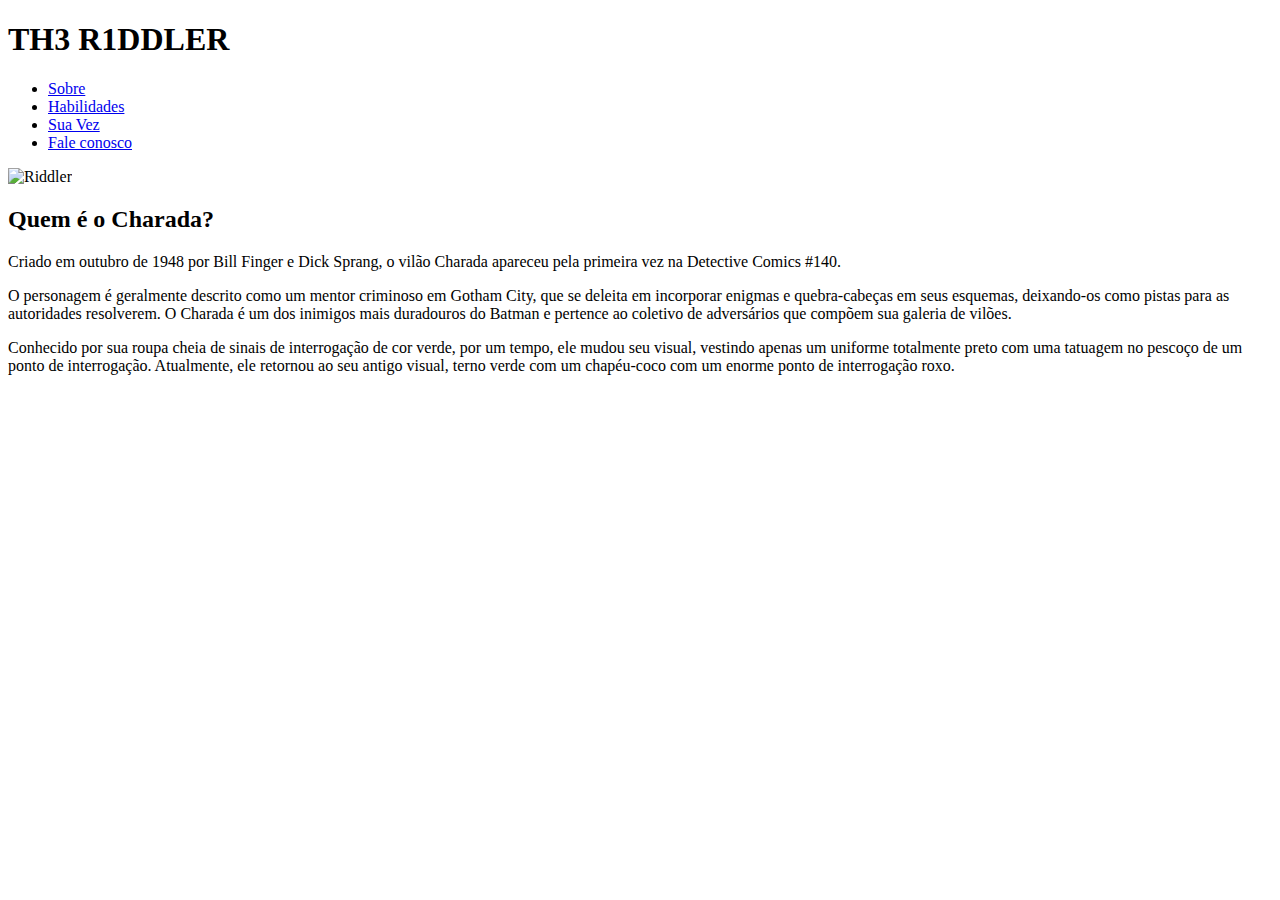
==== index.html @ e04e0206 "Create index.html" ====
<!DOCTYPE html>
<html lang="pt-br">
<head>
    <meta charset="UTF-8">
    <meta http-equiv="X-UA-Compatible" content="IE=edge">
    <meta name="viewport" content="width=device-width, initial-scale=1.0">
    <title>TH3 R1DDL3R - Resolva Isto</title>
    <link rel="stylesheet" href="style.css">
</head>
<body>
    <header>
        <div class="container">
            <h1>TH3 R1DDLER</h1>
            <nav>
                <ul>
                    <li>
                        <a href="#sobre">Sobre</a>
                    </li>
                    <li>
                        <a href="#habilidades">Habilidades</a>
                    </li>
                    <li>
                        <a href="#suavez">Sua Vez</a>
                    </li>
                    <li>
                        <a href="#faleconosco">Fale conosco</a>
                    </li>
                </ul>
            </nav>
        </div>
    </header>
    <section id="sobre">
        <div class="container">
            <img src="./images/riddler.png" alt="Riddler">
            <div>
                <h2>Quem é o Charada?</h2>
                <p>
                    Criado em outubro de 1948 por Bill Finger e Dick Sprang, o vilão Charada apareceu pela primeira vez na Detective Comics #140.
                </p>
                <p>
                    O personagem é geralmente descrito como um mentor criminoso em Gotham City, que se deleita em incorporar enigmas e quebra-cabeças em seus esquemas, deixando-os como pistas para as autoridades resolverem. O Charada é um dos inimigos mais duradouros do Batman e pertence ao coletivo de adversários que compõem sua galeria de vilões.
                </p>
                <p>
                    Conhecido por sua roupa cheia de sinais de interrogação de cor verde, por um tempo, ele mudou seu visual, vestindo apenas um uniforme totalmente preto com uma tatuagem no pescoço de um ponto de interrogação. Atualmente, ele retornou ao seu antigo visual, terno verde com um chapéu-coco com um enorme ponto de interrogação roxo.
                </p>
            </div>
        </div>
    </section>
</body>
</html>
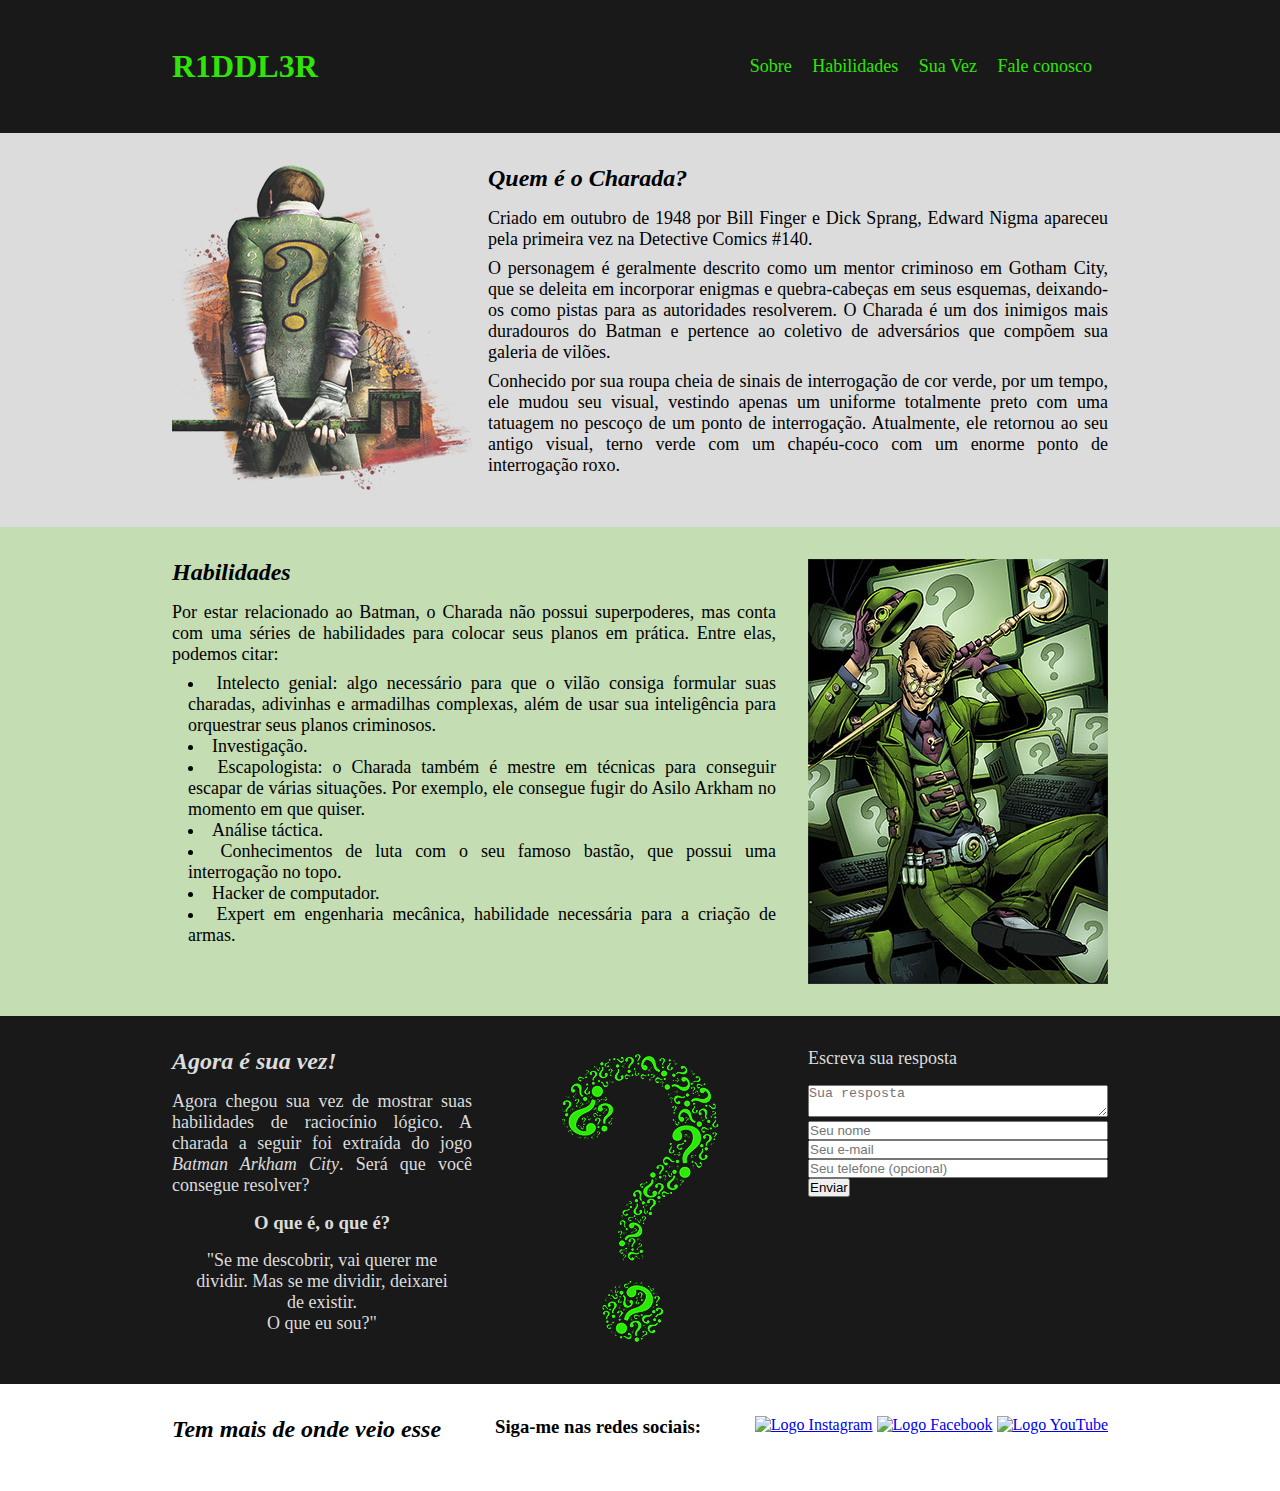
==== commit 30a651e6: "Site em andamento" ====
--- a/index.html
+++ b/index.html
@@ -4,13 +4,13 @@
     <meta charset="UTF-8">
     <meta http-equiv="X-UA-Compatible" content="IE=edge">
     <meta name="viewport" content="width=device-width, initial-scale=1.0">
-    <title>TH3 R1DDL3R - Resolva Isto</title>
+    <title>R1DDL3R - Desafios diários em forma de enigmas</title>
     <link rel="stylesheet" href="style.css">
 </head>
 <body>
     <header>
         <div class="container">
-            <h1>TH3 R1DDLER</h1>
+            <h1>R1DDL3R</h1>
             <nav>
                 <ul>
                     <li>
@@ -23,7 +23,7 @@
                         <a href="#suavez">Sua Vez</a>
                     </li>
                     <li>
-                        <a href="#faleconosco">Fale conosco</a>
+                        <a href="#contact">Fale conosco</a>
                     </li>
                 </ul>
             </nav>
@@ -31,11 +31,13 @@
     </header>
     <section id="sobre">
         <div class="container">
-            <img src="./images/riddler.png" alt="Riddler">
-            <div>
+            <div class="about-img">
+                <img src="images/riddler.png" alt="Riddler">
+            </div>
+            <div class="textarea">
                 <h2>Quem é o Charada?</h2>
                 <p>
-                    Criado em outubro de 1948 por Bill Finger e Dick Sprang, o vilão Charada apareceu pela primeira vez na Detective Comics #140.
+                    Criado em outubro de 1948 por Bill Finger e Dick Sprang, Edward Nigma apareceu pela primeira vez na Detective Comics #140.
                 </p>
                 <p>
                     O personagem é geralmente descrito como um mentor criminoso em Gotham City, que se deleita em incorporar enigmas e quebra-cabeças em seus esquemas, deixando-os como pistas para as autoridades resolverem. O Charada é um dos inimigos mais duradouros do Batman e pertence ao coletivo de adversários que compõem sua galeria de vilões.
@@ -46,5 +48,77 @@
             </div>
         </div>
     </section>
+    <section id="skills">
+        <div class="container">
+            <div class="textarea">
+                <h2>Habilidades</h2>
+                <p>
+                    Por estar relacionado ao Batman, o Charada não possui superpoderes, mas conta com uma séries de habilidades para colocar seus planos em prática. Entre elas, podemos citar:
+                </p>
+                <div class="list">
+                    <ul>
+                        <li>Intelecto genial: algo necessário para que o vilão consiga formular suas charadas, adivinhas e armadilhas complexas, além de usar sua inteligência para orquestrar seus planos criminosos.</li>
+                    </ul>
+                    <ul>
+                        <li>Investigação.</li>
+                    </ul>
+                    <ul>
+                        <li>Escapologista: o Charada também é mestre em técnicas para conseguir escapar de várias situações. Por exemplo, ele consegue fugir do Asilo Arkham no momento em que quiser.</li>
+                    </ul>
+                    <ul>
+                        <li>Análise táctica.</li>
+                    </ul>
+                    <ul>
+                        <li>Conhecimentos de luta com o seu famoso bastão, que possui uma interrogação no topo.</li>
+                    </ul>
+                    <ul>
+                        <li>Hacker de computador.</li>
+                    </ul>
+                    <ul>
+                        <li>Expert em engenharia mecânica, habilidade necessária para a criação de armas.</li>
+                    </ul>
+                </div>
+            </div>
+            <img src="./images/tech_riddler.jpg" alt="Charada cercado por sua tecnologia.">
+        </div>
+    </section>
+    <section id="riddle">
+        <div class="container">
+            <div class="textarea">
+                <h2>Agora é sua vez!</h2>
+                <div>
+                    <p>
+                        Agora chegou sua vez de mostrar suas habilidades de raciocínio lógico. A charada a seguir foi extraída do jogo <em>Batman Arkham City</em>. Será que você consegue resolver?
+                        <h3>O que é, o que é?</h3>
+                        <p><blockquote>"Se me descobrir, vai querer me dividir. Mas se me dividir, deixarei de existir.<br />O que eu sou?"</blockquote></p>
+                    </p>
+                </div>
+            </div>
+            <div class="question-img">
+                <img src="images/question.png" alt="Ponto de interrogação verde.">
+            </div>
+            <div class="form">
+                <p>Escreva sua resposta </p>
+                <form>
+                    <textarea placeholder="Sua resposta" required></textarea>
+                    <input type="text" placeholder="Seu nome" required />
+                    <input type="email" placeholder="Seu e-mail" required />
+                    <input type="tel" placeholder="Seu telefone (opcional)" /><br />
+                    <button type="submit">Enviar</button>
+                </form>
+            </div>
+        </div>
+    </section>
+    <section id="contact">
+        <div class="container">
+            <h2>Tem mais de onde veio esse</h2>
+            <h3>Siga-me nas redes sociais:</h3>
+            <div class="links">
+                <a href="#"><img src="" alt="Logo Instagram"></a>
+                <a href="#"><img src="" alt="Logo Facebook"></a>
+                <a href="#"><img src="" alt="Logo YouTube"></a>
+            </div>
+        </div>
+    </section>
 </body>
 </html>--- a/style.css
+++ b/style.css
@@ -0,0 +1,137 @@
+* {
+    margin: 0;
+    padding: 0;
+    box-sizing: border-box;
+}
+
+/* CABEÇALHO */
+header {
+    padding: 16px 0;
+    background-color: #191919;
+    color: #30e40b;
+}
+
+header nav li {
+    display: inline;
+    margin-right: 16px;
+    font-size: 18px;
+}
+
+header li a {
+    color: #30e40b;
+    text-decoration: none;
+}
+
+header li a:hover {
+    text-decoration: underline;
+}
+
+.container {
+    max-width: 1000px;
+    width: 100%;
+    margin: 0 auto;
+    padding: 32px 32px;
+}
+
+header .container,
+section .container {
+    display: flex;
+    align-items: center;
+    justify-content: space-between;
+}
+
+section p,
+section li,
+section blockquote {
+    font-size: 18px;
+}
+
+h2 {
+    margin-bottom: 16px;
+    font-style: italic;
+}
+
+section p,
+section li {
+    text-align: justify;
+}
+/* SEÇÃO SOBRE */
+#sobre {
+    background-color: #dcdcdc;
+}
+
+section .container {
+    align-items: flex-start;
+}
+
+#sobre .container img {
+    margin-right: 16px;
+}
+
+#sobre p {
+    margin-bottom: 8px;
+}
+
+/* SEÇÃO HABILIDADES */
+#skills {
+    background-color: #c4ddb3;
+}
+
+#skills .textarea {
+    margin-right: 16px;
+}
+
+#skills .container img {
+    margin-left: 16px;
+}
+
+#skills li {
+    padding-left: 16px;
+    list-style-position: inside;
+}
+
+#skills p {
+    margin-bottom: 8px;
+}
+
+/* SEÇÃO SUA VEZ */
+#riddle {
+    background-color: #191919;
+    color: #dcdcdc;
+}
+
+#riddle .container {
+    flex-wrap: wrap;
+}
+
+#riddle .textarea {
+    max-width: 300px;
+    width: 100%;
+    margin-right: 16px;
+}
+
+#riddle p {
+    margin-bottom: 16px;
+}
+
+#riddle h3,
+blockquote {
+    margin: 0 16px;
+    text-align: center;
+}
+
+#riddle img {
+    height: 300px;
+    margin: 0 16px;
+}
+
+#riddle .form {
+    max-width: 300px;
+    display: block;
+    margin-left: 16px;
+}
+
+#riddle .form textarea,
+#riddle .form input {
+    width: 300px;
+}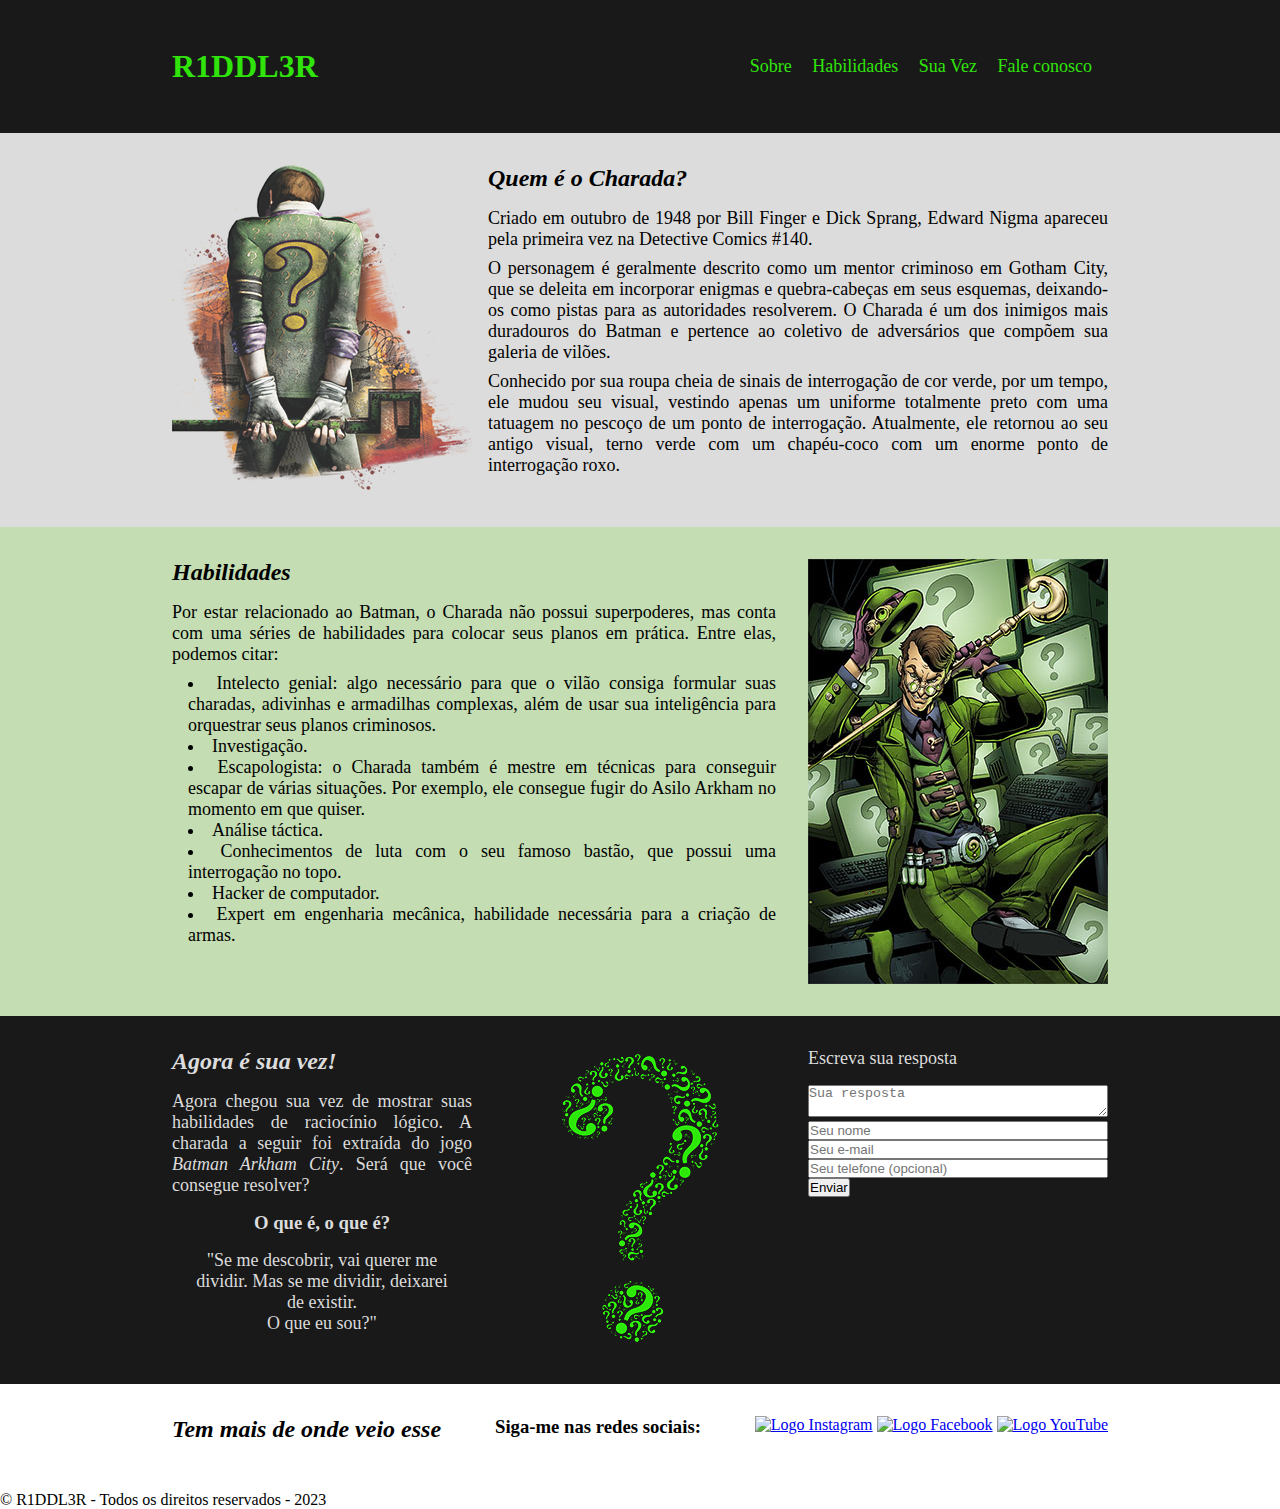
==== commit 20bfb729: "Adicionado rodapé" ====
--- a/index.html
+++ b/index.html
@@ -120,5 +120,10 @@
             </div>
         </div>
     </section>
+    <footer>
+        <p>
+            &copy; R1DDL3R - Todos os direitos reservados - 2023
+        </p>
+    </footer>
 </body>
 </html>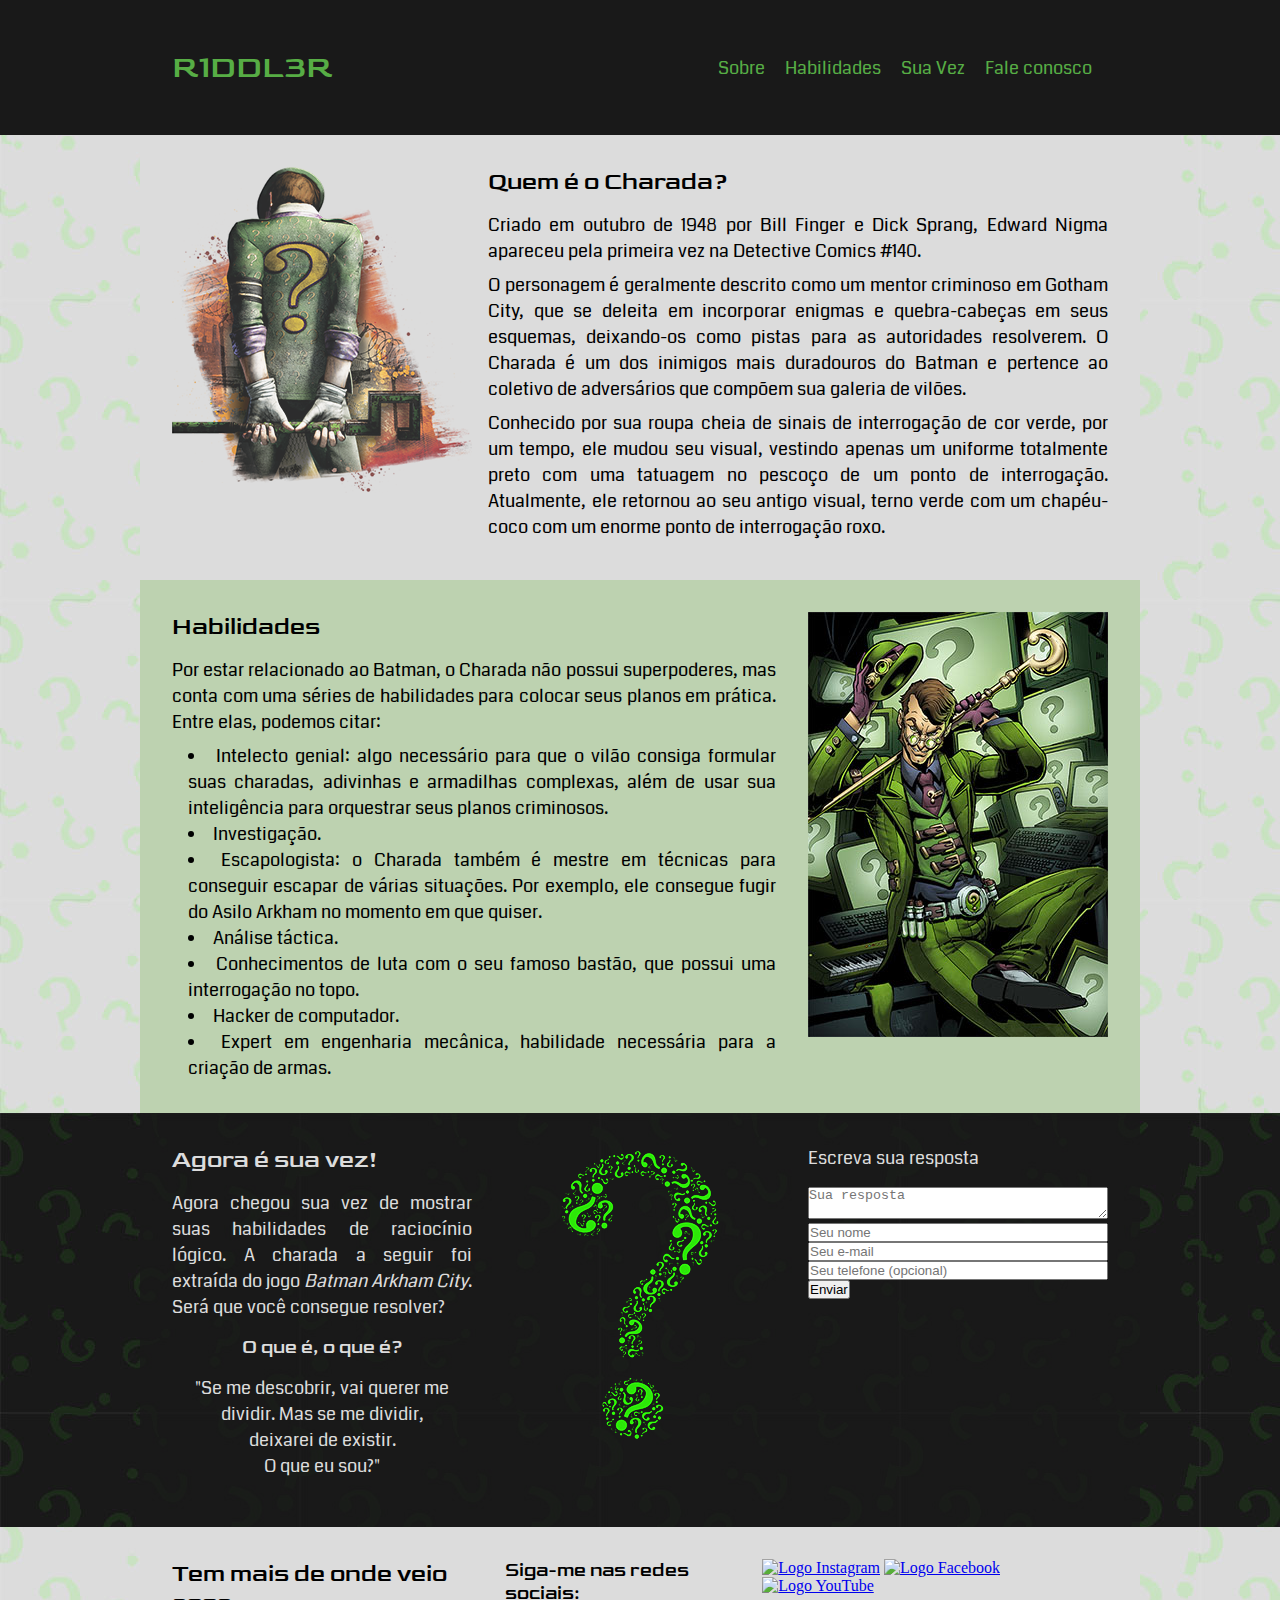
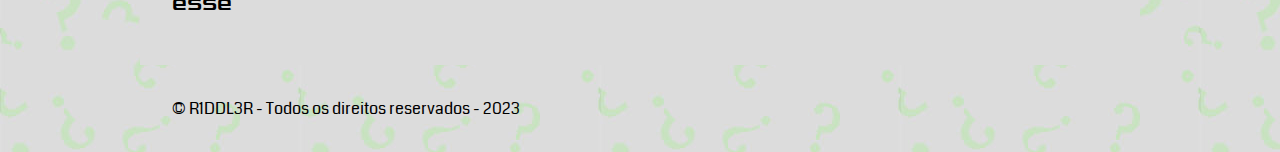
==== commit 1a563603: "Adicionado fontes e BG" ====
--- a/index.html
+++ b/index.html
@@ -5,6 +5,9 @@
     <meta http-equiv="X-UA-Compatible" content="IE=edge">
     <meta name="viewport" content="width=device-width, initial-scale=1.0">
     <title>R1DDL3R - Desafios diários em forma de enigmas</title>
+    <link rel="preconnect" href="https://fonts.googleapis.com">
+    <link rel="preconnect" href="https://fonts.gstatic.com" crossorigin>
+    <link href="https://fonts.googleapis.com/css2?family=Coda:wght@400;800&family=Goldman:wght@400;700&display=swap" rel="stylesheet">
     <link rel="stylesheet" href="style.css">
 </head>
 <body>
@@ -121,9 +124,11 @@
         </div>
     </section>
     <footer>
-        <p>
-            &copy; R1DDL3R - Todos os direitos reservados - 2023
-        </p>
+        <div class="container">
+            <p>
+                &copy; R1DDL3R - Todos os direitos reservados - 2023
+            </p>
+        </div>
     </footer>
 </body>
 </html>--- a/style.css
+++ b/style.css
@@ -4,11 +4,26 @@
     box-sizing: border-box;
 }
 
+body {
+    background-image: url(images/bg-white.jpg);
+}
+
+/* Possíveis fontes google: Coda, Goldman, Oxanium, Special Elite */
+
+h1, h2, h3 {
+    font-family: 'Goldman', cursive;
+    font-weight: 400;
+}
+
+p, blockquote, li {
+    font-family: 'Coda', cursive;
+}
+
 /* CABEÇALHO */
 header {
     padding: 16px 0;
     background-color: #191919;
-    color: #30e40b;
+    color: #57ad45;
 }
 
 header nav li {
@@ -18,12 +33,12 @@
 }
 
 header li a {
-    color: #30e40b;
+    color: #57ad45;
     text-decoration: none;
 }
 
 header li a:hover {
-    text-decoration: underline;
+    color:#2bff00;
 }
 
 .container {
@@ -48,7 +63,7 @@
 
 h2 {
     margin-bottom: 16px;
-    font-style: italic;
+    /* font-style: italic; */
 }
 
 section p,
@@ -56,12 +71,12 @@
     text-align: justify;
 }
 /* SEÇÃO SOBRE */
-#sobre {
-    background-color: #dcdcdc;
+section .container {
+    align-items: flex-start;
 }
 
-section .container {
-    align-items: flex-start;
+#sobre .container {
+    background-color: #dcdcdc;
 }
 
 #sobre .container img {
@@ -73,8 +88,8 @@
 }
 
 /* SEÇÃO HABILIDADES */
-#skills {
-    background-color: #c4ddb3;
+#skills .container {
+    background-color: #bdd2b0;
 }
 
 #skills .textarea {
@@ -96,12 +111,13 @@
 
 /* SEÇÃO SUA VEZ */
 #riddle {
-    background-color: #191919;
+    background-image: url(images/bg-black.jpg);
     color: #dcdcdc;
 }
 
 #riddle .container {
     flex-wrap: wrap;
+    background: rgba(25, 25, 25, 0.8) ;
 }
 
 #riddle .textarea {
@@ -134,4 +150,9 @@
 #riddle .form textarea,
 #riddle .form input {
     width: 300px;
+}
+
+/* SEÇÃO CONTATO */
+#contact .container {
+    background-color: #dcdcdc;
 }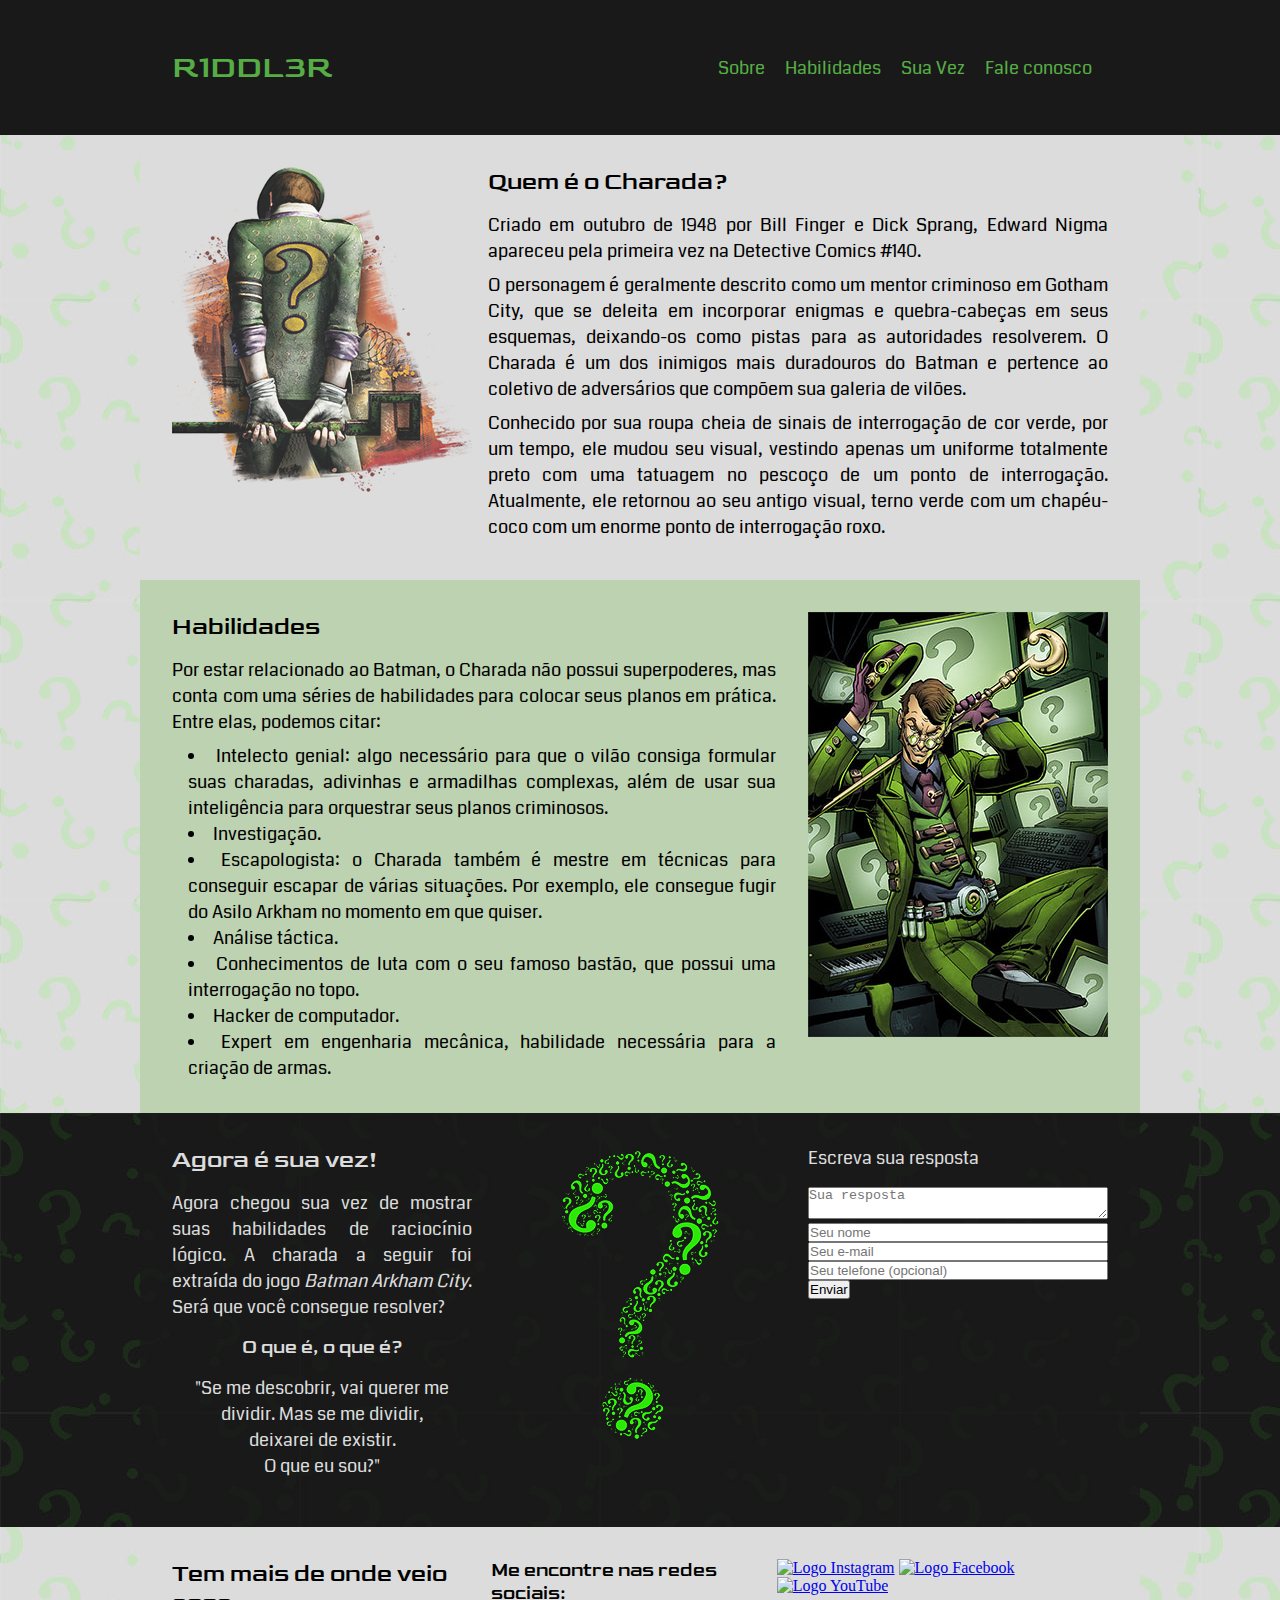
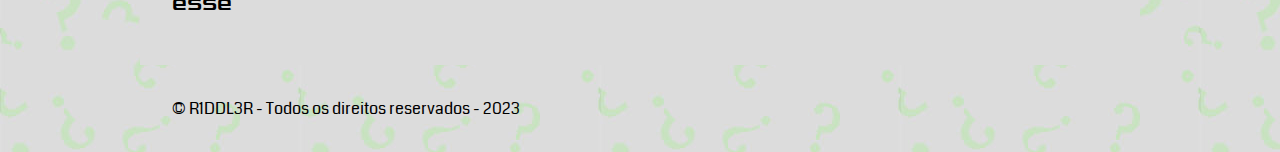
==== commit 20fdee89: "Minor fixes" ====
--- a/index.html
+++ b/index.html
@@ -115,11 +115,11 @@
     <section id="contact">
         <div class="container">
             <h2>Tem mais de onde veio esse</h2>
-            <h3>Siga-me nas redes sociais:</h3>
+            <h3>Me encontre nas redes sociais:</h3>
             <div class="links">
-                <a href="#"><img src="" alt="Logo Instagram"></a>
-                <a href="#"><img src="" alt="Logo Facebook"></a>
-                <a href="#"><img src="" alt="Logo YouTube"></a>
+                <a href="#"><img src="images/riddler-instagram.png" alt="Logo Instagram"></a>
+                <a href="#"><img src="images/riddler-facebook.png" alt="Logo Facebook"></a>
+                <a href="#"><img src="images/riddler-youtube.png" alt="Logo YouTube"></a>
             </div>
         </div>
     </section>
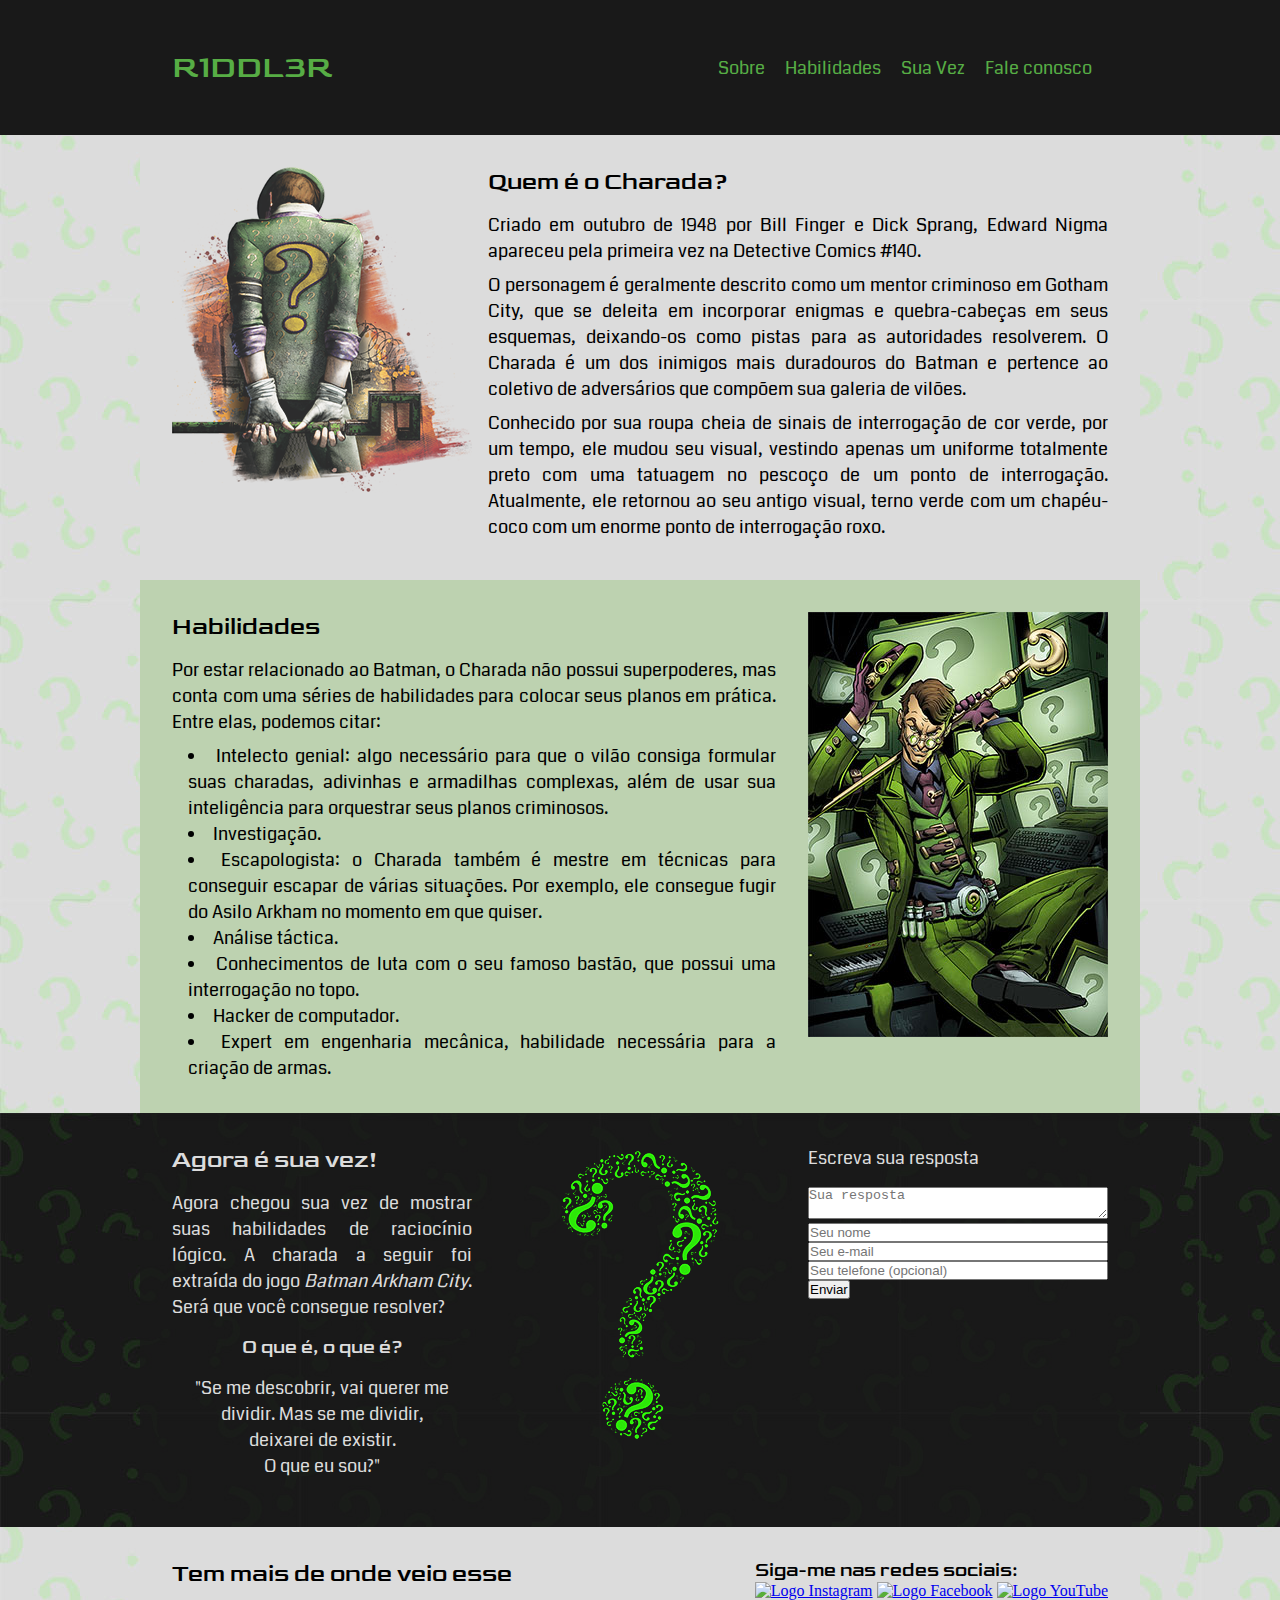
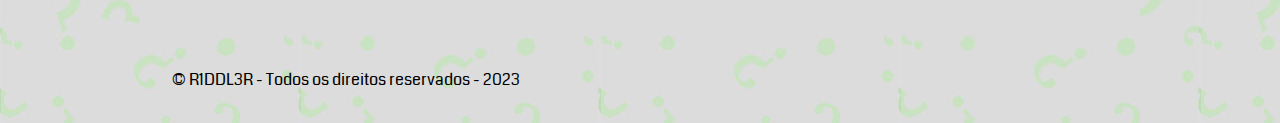
==== commit d2d26e15: "update" ====
--- a/index.html
+++ b/index.html
@@ -115,11 +115,13 @@
     <section id="contact">
         <div class="container">
             <h2>Tem mais de onde veio esse</h2>
-            <h3>Me encontre nas redes sociais:</h3>
-            <div class="links">
-                <a href="#"><img src="images/riddler-instagram.png" alt="Logo Instagram"></a>
-                <a href="#"><img src="images/riddler-facebook.png" alt="Logo Facebook"></a>
-                <a href="#"><img src="images/riddler-youtube.png" alt="Logo YouTube"></a>
+            <div class="social">
+                <h3>Siga-me nas redes sociais:</h3>
+                <div class="links">
+                    <a href="#"><img src="" alt="Logo Instagram"></a>
+                    <a href="#"><img src="" alt="Logo Facebook"></a>
+                    <a href="#"><img src="" alt="Logo YouTube"></a>
+                </div>
             </div>
         </div>
     </section>
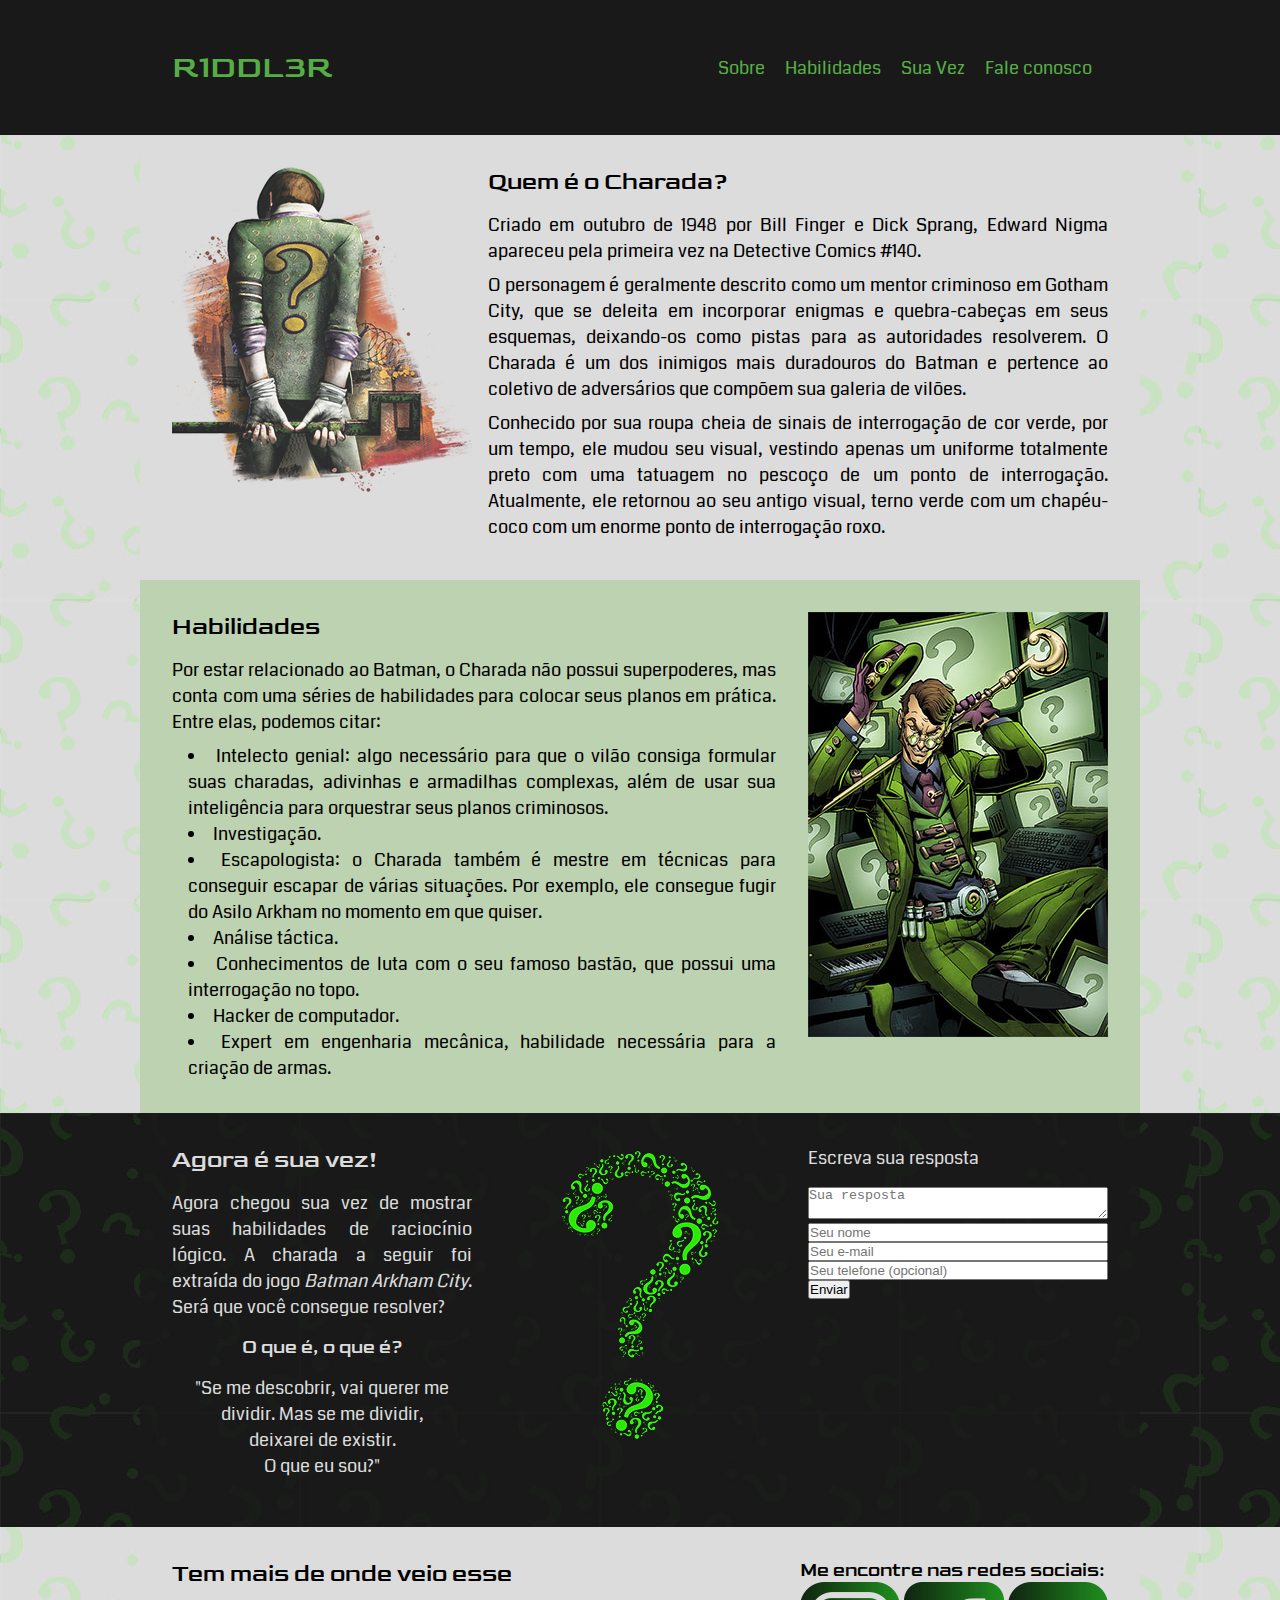
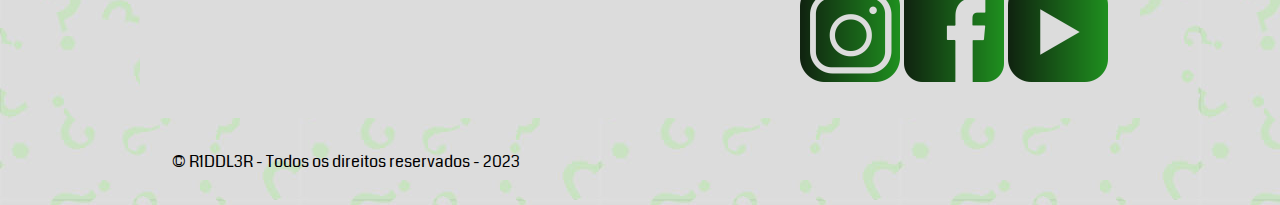
==== commit 4203a679: "update" ====
--- a/index.html
+++ b/index.html
@@ -116,11 +116,11 @@
         <div class="container">
             <h2>Tem mais de onde veio esse</h2>
             <div class="social">
-                <h3>Siga-me nas redes sociais:</h3>
+                <h3>Me encontre nas redes sociais:</h3>
                 <div class="links">
-                    <a href="#"><img src="" alt="Logo Instagram"></a>
-                    <a href="#"><img src="" alt="Logo Facebook"></a>
-                    <a href="#"><img src="" alt="Logo YouTube"></a>
+                    <a href="#"><img src="images/riddler-instagram.png" alt="Logo Instagram"></a>
+                    <a href="#"><img src="images/riddler-facebook.png" alt="Logo Facebook"></a>
+                    <a href="#"><img src="images/riddler-youtube.png" alt="Logo YouTube"></a>
                 </div>
             </div>
         </div>
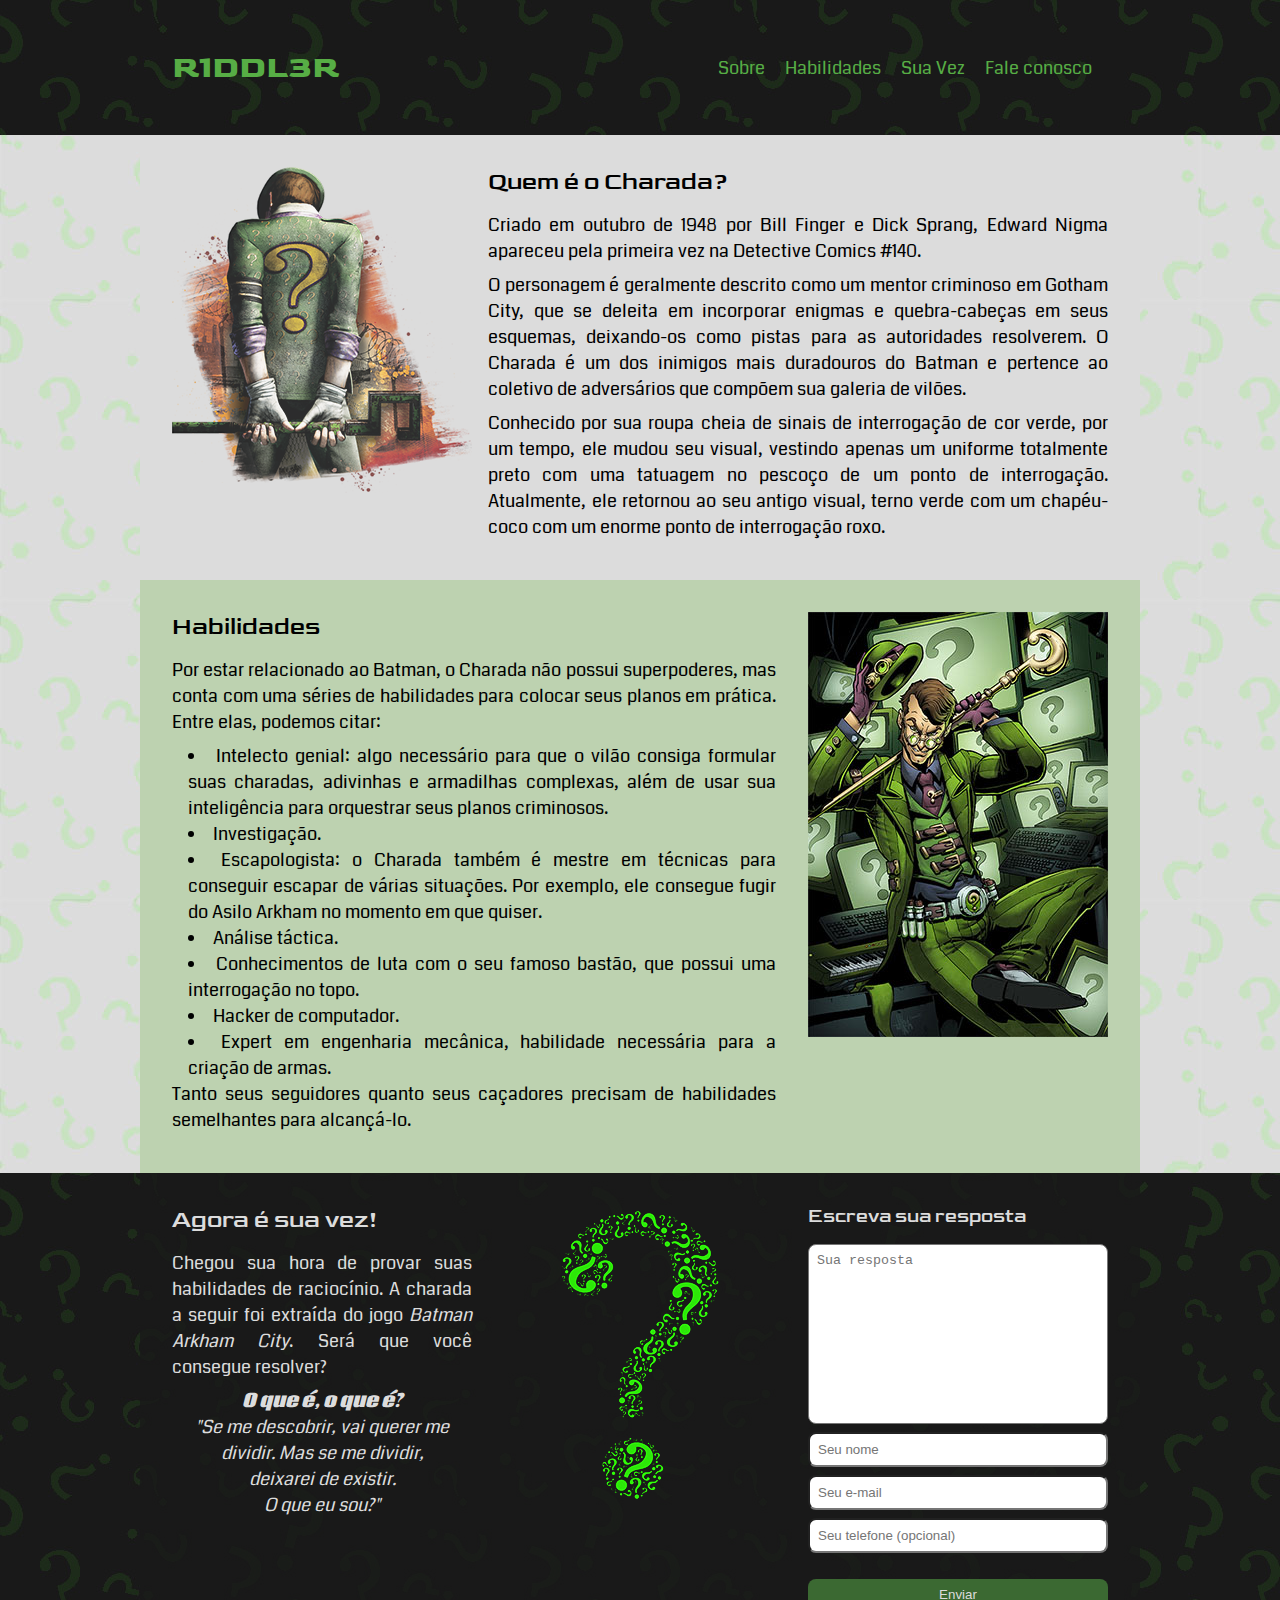
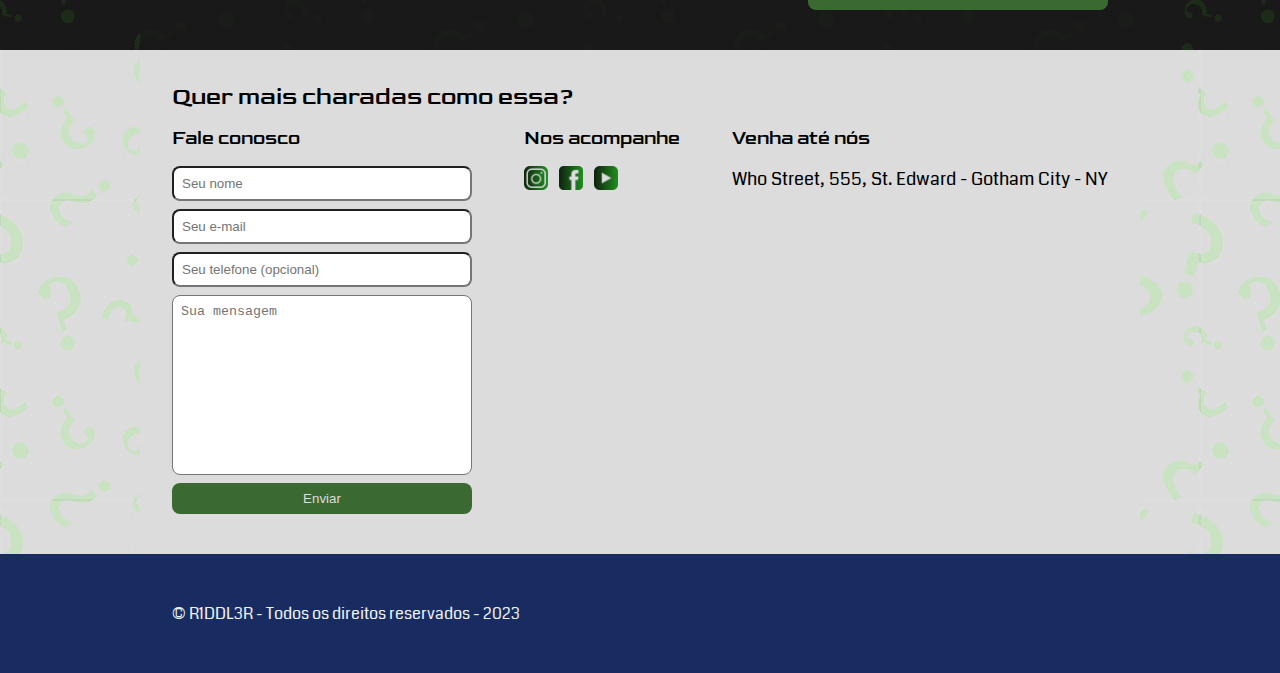
==== commit 1748246a: "Versao 1.0" ====
--- a/index.html
+++ b/index.html
@@ -81,6 +81,9 @@
                         <li>Expert em engenharia mecânica, habilidade necessária para a criação de armas.</li>
                     </ul>
                 </div>
+                <p>
+                    Tanto seus seguidores quanto seus caçadores precisam de habilidades semelhantes para alcançá-lo.
+                </p>
             </div>
             <img src="./images/tech_riddler.jpg" alt="Charada cercado por sua tecnologia.">
         </div>
@@ -91,9 +94,12 @@
                 <h2>Agora é sua vez!</h2>
                 <div>
                     <p>
-                        Agora chegou sua vez de mostrar suas habilidades de raciocínio lógico. A charada a seguir foi extraída do jogo <em>Batman Arkham City</em>. Será que você consegue resolver?
-                        <h3>O que é, o que é?</h3>
-                        <p><blockquote>"Se me descobrir, vai querer me dividir. Mas se me dividir, deixarei de existir.<br />O que eu sou?"</blockquote></p>
+                        Chegou sua hora de provar suas habilidades de raciocínio. A charada a seguir foi extraída do jogo <em>Batman Arkham City</em>. Será que você consegue resolver?<br />
+                        <p>
+                            <blockquote><b>O que é, o que é?</b>
+                            <br />
+                            "Se me descobrir, vai querer me dividir. Mas se me dividir, deixarei de existir.<br />O que eu sou?"</blockquote>
+                        </p>
                     </p>
                 </div>
             </div>
@@ -101,7 +107,7 @@
                 <img src="images/question.png" alt="Ponto de interrogação verde.">
             </div>
             <div class="form">
-                <p>Escreva sua resposta </p>
+                <h3>Escreva sua resposta </h3>
                 <form>
                     <textarea placeholder="Sua resposta" required></textarea>
                     <input type="text" placeholder="Seu nome" required />
@@ -114,13 +120,43 @@
     </section>
     <section id="contact">
         <div class="container">
-            <h2>Tem mais de onde veio esse</h2>
-            <div class="social">
-                <h3>Me encontre nas redes sociais:</h3>
-                <div class="links">
-                    <a href="#"><img src="images/riddler-instagram.png" alt="Logo Instagram"></a>
-                    <a href="#"><img src="images/riddler-facebook.png" alt="Logo Facebook"></a>
-                    <a href="#"><img src="images/riddler-youtube.png" alt="Logo YouTube"></a>
+            <h2>Quer mais charadas como essa?</h2>
+            <div class="contact-methods">
+                <div>
+                    <h3>Fale conosco</h3>
+                    <form>
+                        <input type="text" placeholder="Seu nome" required />
+                        <input type="email" placeholder="Seu e-mail" required />
+                        <input type="tel" placeholder="Seu telefone (opcional)" />
+                        <textarea placeholder="Sua mensagem" required></textarea>
+                        <button type="submit">Enviar</button>
+                    </form>
+                </div>
+                <div>
+                    <h3>Nos acompanhe</h3>
+                    <ul class="social-links">
+                        <li>
+                            <a href="#" title="Siga-nos no Instagram">
+                                <img src="./images/riddler-instagram.png" alt="Logo do Instagram">
+                            </a>
+                        </li>
+                        <li>
+                            <a href="#" title="Siga-nos no Facebook">
+                                <img src="./images/riddler-facebook.png" alt="Logo do Facebook">
+                            </a>
+                        </li>
+                        <li>
+                            <a href="#" title="Visite nosso canal no YouTube">
+                                <img src="./images/riddler-youtube.png" alt="Logo do Youtube">
+                            </a>
+                        </li>
+                    </ul>
+                </div>
+                <div>
+                    <h3>Venha até nós</h3>
+                    <p>
+                        Who Street, 555, St. Edward - Gotham City - NY
+                    </p>
                 </div>
             </div>
         </div>
--- a/style.css
+++ b/style.css
@@ -10,7 +10,11 @@
 
 /* Possíveis fontes google: Coda, Goldman, Oxanium, Special Elite */
 
-h1, h2, h3 {
+h1 {
+    font-family: 'Goldman', cursive;
+}
+
+h2, h3 {
     font-family: 'Goldman', cursive;
     font-weight: 400;
 }
@@ -22,7 +26,7 @@
 /* CABEÇALHO */
 header {
     padding: 16px 0;
-    background-color: #191919;
+    background-image: url(images/bg-black.jpg);
     color: #57ad45;
 }
 
@@ -56,7 +60,7 @@
 }
 
 section p,
-section li,
+#skills li,
 section blockquote {
     font-size: 18px;
 }
@@ -67,9 +71,10 @@
 }
 
 section p,
-section li {
+#skills li {
     text-align: justify;
 }
+
 /* SEÇÃO SOBRE */
 section .container {
     align-items: flex-start;
@@ -127,14 +132,15 @@
 }
 
 #riddle p {
-    margin-bottom: 16px;
-}
-
-#riddle h3,
+    margin-bottom: 8px;
+}
+
 blockquote {
-    margin: 0 16px;
+    margin: 8px 16px;
     text-align: center;
-}
+    font-style: italic;
+}
+
 
 #riddle img {
     height: 300px;
@@ -155,4 +161,64 @@
 /* SEÇÃO CONTATO */
 #contact .container {
     background-color: #dcdcdc;
+    display: block;
+}
+
+.contact-methods {
+    display: flex;
+    justify-content: space-between;
+}
+
+form input,
+form textarea,
+form button {
+    display: block;
+    width: 300px;
+    margin-bottom: 8px;
+    padding: 8px;
+    border-radius: 8px;
+}
+
+form textarea {
+    resize: none;
+    height: 180px;
+}
+
+section h3 {
+    margin-bottom: 16px;
+}
+
+form button {
+    background-color: #3b6932;
+    color: #dcdcdc;
+    border: none;
+    cursor: pointer;
+}
+
+form button:hover {
+    background-color: #43a130;
+}
+
+input:focus,
+textarea:focus {
+    outline-color: #2bff00;
+}
+
+.social-links img {
+    height: 24px;
+}
+
+.social-links li {
+    display: inline;
+    margin-right: 8px;
+}
+
+.social-links li a {
+    text-decoration: none;
+}
+
+footer {
+    background-color: #182c61;
+    color: #ecf0f1;
+    padding: 16px 0;
 }